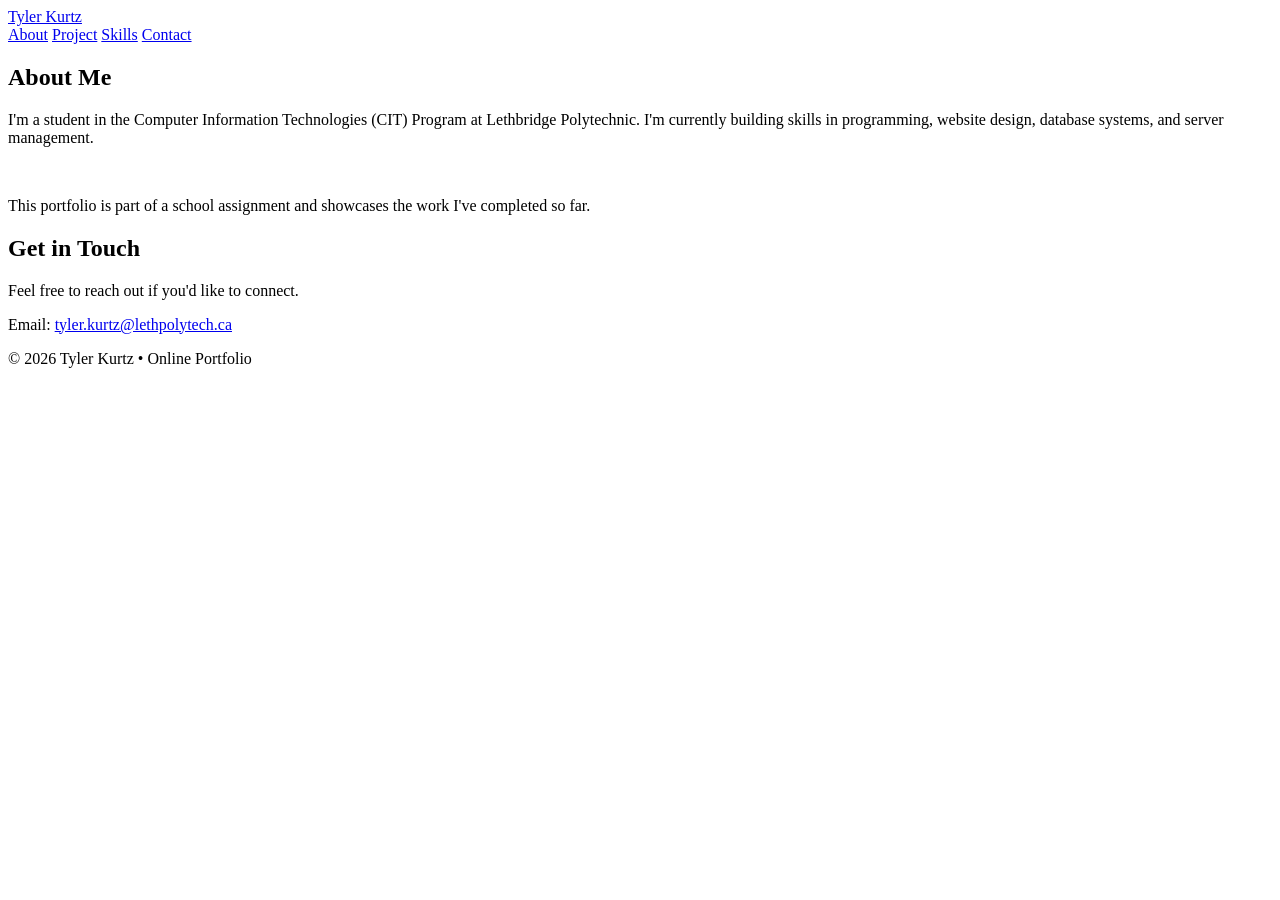
==== about.html @ 63c8ae58 "second commit" ====
<!DOCTYPE html>
<html lang="en">
<head>
  <meta charset="UTF-8">
  <meta name="viewport" content="width=device-width, initial-scale=1.0">
  <title>About | Tyler Kurtz</title>
  <link rel="icon" href="data:image/svg+xml,<svg xmlns='http://www.w3.org/2000/svg' viewBox='0 0 100 100'><rect width='100' height='100' rx='18' fill='%23111111'/><text x='50' y='67' font-size='48' text-anchor='middle' fill='white' font-family='Arial, sans-serif' font-weight='bold'>TK</text></svg>">
  <link rel="stylesheet" href="design.css">
</head>
<body>

  <header>
    <a href="index.html" class="logo">Tyler Kurtz</a>
    <nav>
      <a href="about.html">About</a>
      <a href="project.html">Project</a>
      <a href="skills.html">Skills</a>
      <a href="contact.html">Contact</a>
    </nav>
  </header>

  <section class="page-content">
    <div class="container">
      <h1>About Me</h1>
      <p>
        I'm a student in the Computer Information Technologies (CIT) Program at Lethbridge Polytechnic.
        I'm currently building skills in programming, website design, database systems, and server management.
      </p>
      <br>
      <p>
        This portfolio is part of a school assignment and showcases the work I've completed so far.
      </p>
    </div>
  </section>

    <section class="contact">
    <div class="container">
      <h2>Get in Touch</h2>
      <p>Feel free to reach out if you'd like to connect.</p>
      <p>
        Email: <a href="mailto:tyler.kurtz@lethpolytech.ca">tyler.kurtz@lethpolytech.ca</a>
      </p>
    </div>
  </section>

  <footer>
    <div class="container">
      © 2026 Tyler Kurtz • Online Portfolio
    </div>
  </footer>

</body>
</html>
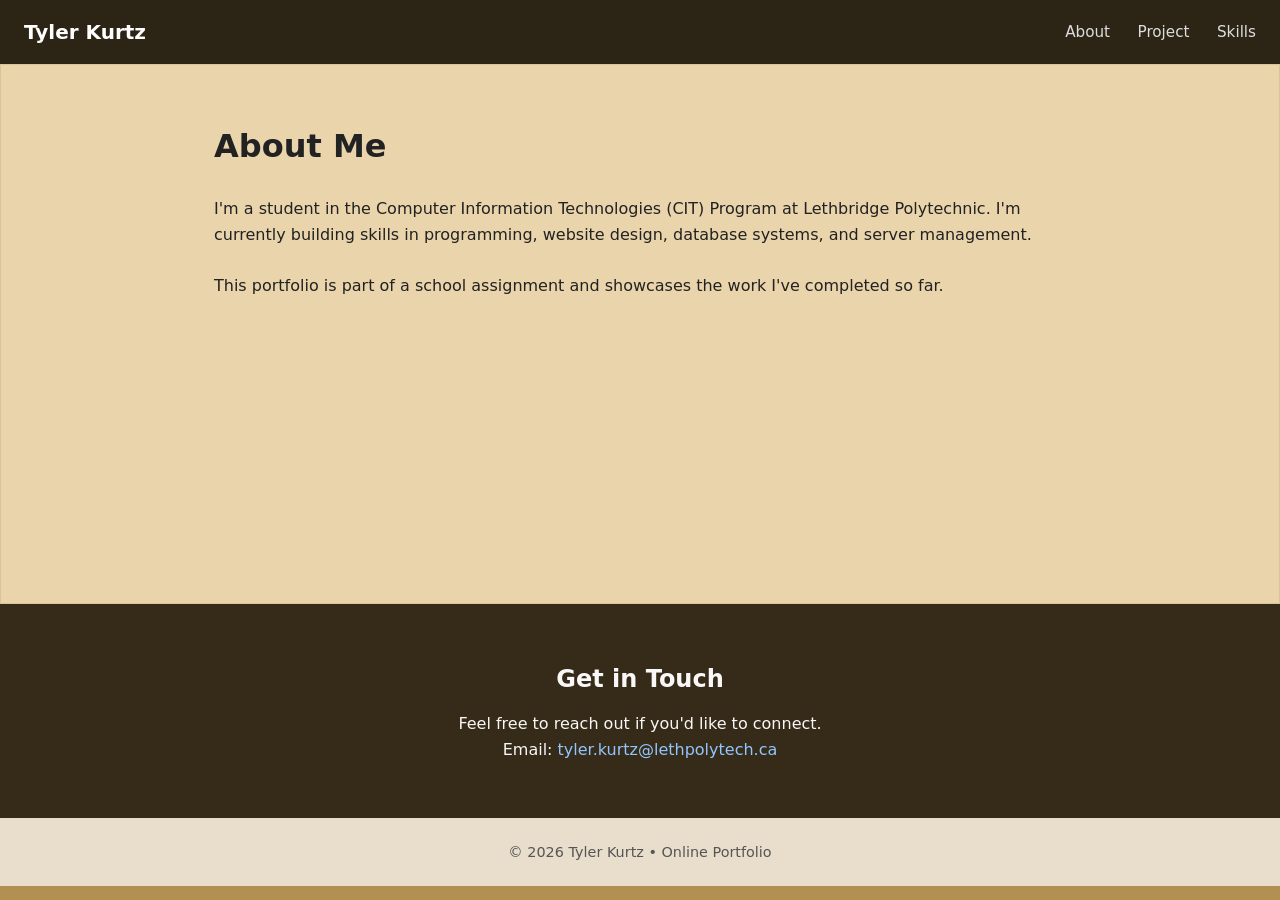
==== commit c3de6768: "big third commit" ====
--- a/about.html
+++ b/about.html
@@ -15,7 +15,6 @@
       <a href="about.html">About</a>
       <a href="project.html">Project</a>
       <a href="skills.html">Skills</a>
-      <a href="contact.html">Contact</a>
     </nav>
   </header>
 
@@ -49,5 +48,6 @@
     </div>
   </footer>
 
+<script src="script.js"></script>
 </body>
 </html>
--- a/design.css
+++ b/design.css
@@ -0,0 +1,307 @@
+/* BASE */
+* {
+  margin: 0;
+  padding: 0;
+  box-sizing: border-box;
+}
+
+body {
+  font-family: system-ui, -apple-system, BlinkMacSystemFont, "Segoe UI", Roboto, Arial, sans-serif;
+  line-height: 1.6;
+  color: #222;
+  background-color: #f8f9fa;
+}
+
+a {
+  color: #186dec;
+  text-decoration: none;
+}
+
+a:hover {
+  text-decoration: underline;
+}
+
+.container {
+  max-width: 900px;
+  margin: 0 auto;
+  padding: 0 1.5rem;
+}
+
+/* HEADER */
+header {
+  background: #111;
+  color: white;
+  padding: 1rem 1.5rem;
+  display: flex;
+  justify-content: space-between;
+  align-items: center;
+  position: sticky;
+  top: 0;
+  z-index: 100;
+}
+
+.logo {
+  font-weight: 700;
+  font-size: 1.25rem;
+  color: white;
+  text-decoration: none;
+}
+
+nav a {
+  color: #ddd;
+  margin-left: 1.4rem;
+  font-size: 0.95rem;
+}
+
+nav a:hover {
+  color: white;
+  text-decoration: none;
+}
+
+/* HERO */
+.hero {
+  padding: 4.5rem 0 3.5rem;
+  text-align: center;
+  background: white;
+}
+
+.hero h1 {
+  font-size: 2.4rem;
+  margin-bottom: 0.4rem;
+}
+
+.subtitle {
+  color: #555;
+  font-size: 1.15rem;
+  margin-bottom: 1.2rem;
+}
+
+.intro {
+  max-width: 620px;
+  margin: 0 auto 2rem;
+  color: #444;
+}
+
+/* BUTTON */
+.btn {
+  display: inline-block;
+  background: #391ded;
+  color: white;
+  padding: 0.7rem 1.5rem;
+  border-radius: 6px;
+  font-weight: 500;
+  transition: background 0.2s;
+}
+
+.btn:hover {
+  background: #1d4ed8;
+  text-decoration: none;
+}
+
+/* SECTIONS */
+.section {
+  padding: 3.5rem 0;
+}
+
+.section h2 {
+  font-size: 1.7rem;
+  margin-bottom: 1.5rem;
+  border-bottom: 2px solid #e5e7eb;
+  padding-bottom: 0.5rem;
+}
+
+/* PROJECT CARD */
+.project-card {
+  background: white;
+  border-radius: 10px;
+  overflow: hidden;
+  box-shadow: 0 4px 14px rgba(0, 0, 0, 0.07);
+}
+
+.project-card img {
+  width: 100%;
+  height: 480px;
+  object-fit: cover;
+  background: #e5e7eb;
+  display: block;
+}
+
+.project-content {
+  padding: 1.6rem;
+}
+
+.project-content h3 {
+  margin-bottom: 0.6rem;
+}
+
+.project-content p {
+  color: #555;
+  margin-bottom: 1rem;
+}
+
+.tags {
+  margin-bottom: 1.1rem;
+}
+
+.tag {
+  display: inline-block;
+  background: #e0e7ff;
+  color: #3730a3;
+  font-size: 0.8rem;
+  padding: 0.25rem 0.75rem;
+  border-radius: 999px;
+  margin-right: 0.4rem;
+  margin-bottom: 0.3rem;
+}
+
+/* SKILLS */
+.skills-grid {
+  display: flex;
+  flex-wrap: wrap;
+  gap: 0.7rem;
+}
+
+.skill {
+  background: white;
+  border: 1px solid #e5e7eb;
+  padding: 0.5rem 1.1rem;
+  border-radius: 6px;
+  font-size: 0.95rem;
+}
+
+/* CONTACT */
+.contact {
+  background: #111;
+  color: rgb(249, 247, 247);
+  text-align: center;
+  padding: 3.5rem 0;
+}
+
+.contact h2 {
+  border: none;
+  margin-bottom: 0.8rem;
+}
+
+.contact a {
+  color: #93c5fd;
+}
+
+/* FOOTER */
+footer {
+  text-align: center;
+  padding: 1.4rem 0;
+  background: #e5e7eb;
+  color: #555;
+  font-size: 0.9rem;
+}
+
+/* PAGE CONTENT */
+.page-content {
+  padding: 3.5rem 0;
+  min-height: 60vh;
+}
+
+.page-content h1 {
+  font-size: 2rem;
+  margin-bottom: 1.5rem;
+}
+
+/* PROJECT PREVIEW */
+.preview-frame {
+  width: 100%;
+  height: 750px;
+  border: 1px solid #ddd;
+  border-radius: 8px;
+  display: block;
+  background: white;
+}
+
+.project-wide {
+  max-width: 1200px;
+}
+
+/* RESPONSIVE */
+@media (max-width: 640px) {
+  header {
+    flex-direction: column;
+    gap: 0.8rem;
+  }
+
+  nav a {
+    margin-left: 0.9rem;
+  }
+
+  .hero h1 {
+    font-size: 1.9rem;
+  }
+
+  .project-card img {
+    height: 200px;
+  }
+
+  .preview-frame {
+    height: 500px;
+  }
+}
+/* Making everything follow the background color */
+:root {
+  --scroll-bg: rgb(177, 144, 82);
+}
+
+body {
+  background-color: var(--scroll-bg);
+  transition: background-color 0.15s linear;
+}
+
+.hero,
+.project-card,
+.skill,
+.page-content {
+  background-color: color-mix(in srgb, var(--scroll-bg) 18%, white);
+  border: 1px solid color-mix(in srgb, var(--scroll-bg) 25%, transparent);
+}
+
+
+
+.contact {
+  background-color: color-mix(in srgb, var(--scroll-bg) 80%, black);
+}
+
+footer {
+  background-color: color-mix(in srgb, var(--scroll-bg) 30%, #e5e7eb);
+}
+/* ===== Scroll color system (more reliable) ===== */
+:root {
+  --scroll-bg: rgb(177, 144, 82);
+}
+
+body {
+  background-color: var(--scroll-bg);
+  transition: background-color 0.15s linear;
+}
+
+/* Make all major sections follow the background */
+.hero,
+.project-card,
+.skill,
+.page-content,
+.section {
+  background-color: rgba(242, 223, 184, 0.88);
+}
+
+header {
+  background-color: rgba(0, 0, 0, 0.75);
+  backdrop-filter: blur(8px);
+}
+
+.contact {
+  background-color: rgba(0, 0, 0, 0.7);
+}
+
+footer {
+  background-color: rgba(255, 255, 255, 0.7);
+}
+
+.project-card {
+  border: 1px solid rgba(255, 255, 255, 0.3);
+}
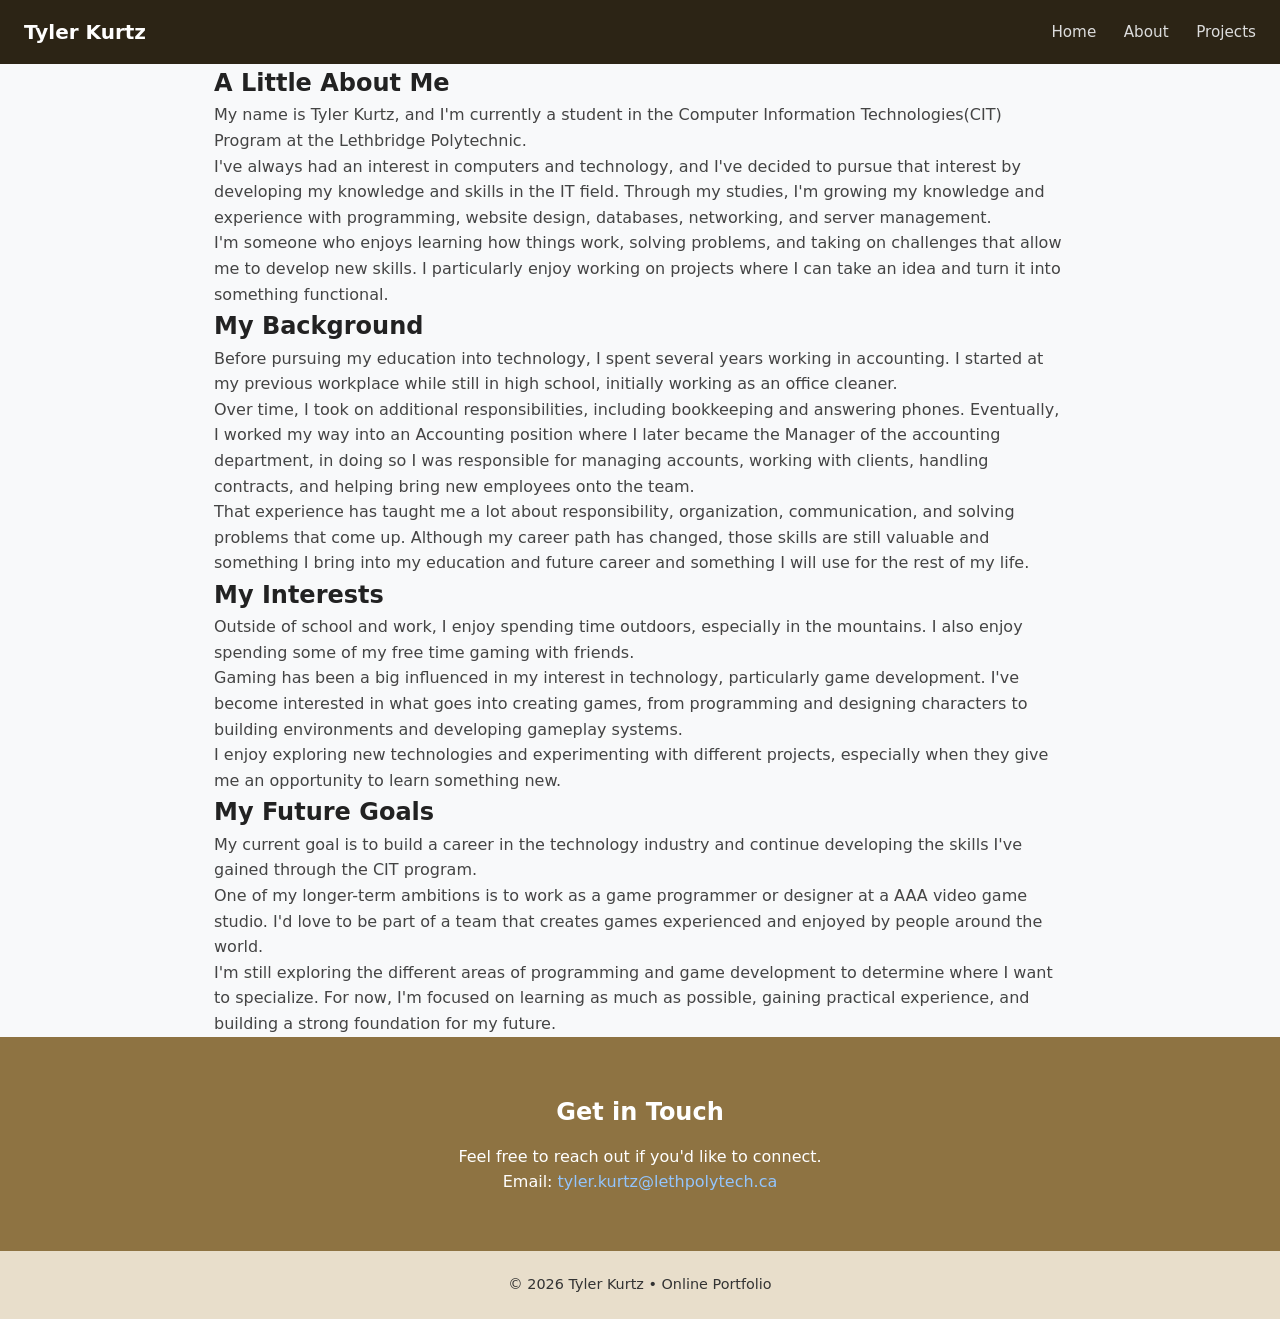
==== commit 0292620c: "Majoy 4th commit" ====
--- a/about.html
+++ b/about.html
@@ -1,3 +1,4 @@
+
 <!DOCTYPE html>
 <html lang="en">
 <head>
@@ -5,49 +6,140 @@
   <meta name="viewport" content="width=device-width, initial-scale=1.0">
   <title>About | Tyler Kurtz</title>
   <link rel="icon" href="data:image/svg+xml,<svg xmlns='http://www.w3.org/2000/svg' viewBox='0 0 100 100'><rect width='100' height='100' rx='18' fill='%23111111'/><text x='50' y='67' font-size='48' text-anchor='middle' fill='white' font-family='Arial, sans-serif' font-weight='bold'>TK</text></svg>">
-  <link rel="stylesheet" href="design.css">
+  <link rel="stylesheet" href="css/design.css">
 </head>
 <body>
 
+  <!-- HEADER -->
   <header>
     <a href="index.html" class="logo">Tyler Kurtz</a>
     <nav>
+      <a href="index.html">Home</a>
       <a href="about.html">About</a>
-      <a href="project.html">Project</a>
-      <a href="skills.html">Skills</a>
+      <a href="project.html">Projects</a>
     </nav>
   </header>
 
-  <section class="page-content">
+  <!-- ABOUT CONTENT -->
+  <section class="about-content">
     <div class="container">
-      <h1>About Me</h1>
+
+      <!-- INTRODUCTION -->
+      <div class="about-block">
+        <h1>A Little About Me</h1>
+
+        <p>
+          My name is Tyler Kurtz, and I'm currently a student in the Computer Information Technologies(CIT) Program at the Lethbridge Polytechnic.
+        </p>
+
+        <p>
+          I've always had an interest in computers and technology,
+          and I've decided to pursue that interest by developing my knowledge and skills in the IT field. Through my studies, I'm growing my knowledge and experience with programming, website design, databases, networking, and server management.
+        </p>
+
+        <p>
+          I'm someone who enjoys learning how things work, solving problems, and taking on challenges that allow me to develop new skills. I particularly enjoy working on projects where I can take an idea and turn it into something functional.
+        </p>
+      </div>
+
+      <!-- BACKGROUND -->
+      <div class="about-block">
+        <h2>My Background</h2>
+
+        <p>
+          Before pursuing my education into technology, I spent several years working in accounting. I started at my previous workplace while still in high school, initially working as an office cleaner.
+        </p>
+
+        <p>
+          Over time, I took on additional responsibilities, including bookkeeping and answering phones. Eventually, I worked my way into an Accounting  position where I later became the Manager of the accounting department, in doing so I was responsible for managing accounts, working with clients,
+          handling contracts, and helping bring new employees onto the team.
+        </p>
+
+        <p>
+          That experience has taught me a lot about responsibility,
+          organization, communication, and solving problems that come up.
+          Although my career path has changed, those skills are
+          still valuable and something I bring into my education
+          and future career and something I will use for the rest of my life.
+        </p>
+      </div>
+
+      <!-- INTERESTS -->
+      <div class="about-block">
+        <h2>My Interests</h2>
+
+        <p>
+          Outside of school and work, I enjoy spending time outdoors,
+          especially in the mountains. I also enjoy spending some of my free
+          time gaming with friends.
+        </p>
+
+        <p>
+          Gaming has been a big influenced in my interest in technology,
+          particularly game development. I've become interested
+          in what goes into creating games, from programming and
+          designing characters to building environments and
+          developing gameplay systems.
+        </p>
+
+        <p>
+          I enjoy exploring new technologies and experimenting
+          with different projects, especially when they give me
+          an opportunity to learn something new.
+        </p>
+      </div>
+
+      <!-- FUTURE GOALS -->
+      <div class="about-block">
+        <h2>My Future Goals</h2>
+
+        <p>
+          My current goal is to build a career in the technology
+          industry and continue developing the skills I've gained
+          through the CIT program.
+        </p>
+
+        <p>
+          One of my longer-term ambitions is to work as a game
+          programmer or designer at a AAA video game studio.
+          I'd love to be part of a team that creates games
+          experienced and enjoyed by people around the world.
+        </p>
+
+        <p>
+          I'm still exploring the different areas of programming
+          and game development to determine where I want to
+          specialize. For now, I'm focused on learning as much
+          as possible, gaining practical experience, and
+          building a strong foundation for my future.
+        </p>
+      </div>
+
+    </div>
+  </section>
+
+  <!-- CONTACT -->
+  <section class="contact">
+    <div class="container">
+      <h2>Get in Touch</h2>
+      <p>Feel free to reach out if you'd like to connect.</p>
       <p>
-        I'm a student in the Computer Information Technologies (CIT) Program at Lethbridge Polytechnic.
-        I'm currently building skills in programming, website design, database systems, and server management.
-      </p>
-      <br>
-      <p>
-        This portfolio is part of a school assignment and showcases the work I've completed so far.
+        Email:
+        <a href="mailto:tyler.kurtz@lethpolytech.ca">
+          tyler.kurtz@lethpolytech.ca
+        </a>
       </p>
     </div>
   </section>
 
-    <section class="contact">
-    <div class="container">
-      <h2>Get in Touch</h2>
-      <p>Feel free to reach out if you'd like to connect.</p>
-      <p>
-        Email: <a href="mailto:tyler.kurtz@lethpolytech.ca">tyler.kurtz@lethpolytech.ca</a>
-      </p>
-    </div>
-  </section>
-
+  <!-- FOOTER -->
   <footer>
     <div class="container">
       © 2026 Tyler Kurtz • Online Portfolio
     </div>
   </footer>
 
-<script src="script.js"></script>
+  <script src="js/script.js"></script>
+
 </body>
-</html>+</html>
--- a/css/design.css
+++ b/css/design.css
@@ -0,0 +1,430 @@
+
+/* ========================================
+   BASE & COLOUR SYSTEM
+======================================== */
+
+:root {
+  --scroll-bg: rgb(177, 144, 82);
+  --surface-light: color-mix(in srgb, var(--scroll-bg) 18%, white);
+  --surface-card: color-mix(in srgb, var(--scroll-bg) 8%, white);
+  --surface-dark: color-mix(in srgb, var(--scroll-bg) 80%, black);
+  --surface-footer: color-mix(in srgb, var(--scroll-bg) 30%, white);
+}
+
+* {
+  margin: 0;
+  padding: 0;
+  box-sizing: border-box;
+}
+
+body {
+  font-family: system-ui, -apple-system, BlinkMacSystemFont,
+    "Segoe UI", Roboto, Arial, sans-serif;
+  line-height: 1.6;
+  color: #222;
+  background-color: var(--scroll-bg);
+  transition: background-color 0.15s linear;
+  min-height: 100vh;
+}
+
+a {
+  color: #186dec;
+  text-decoration: none;
+}
+
+a:hover {
+  text-decoration: underline;
+}
+
+.container {
+  max-width: 900px;
+  margin: 0 auto;
+  padding: 0 1.5rem;
+}
+
+/* ========================================
+   HEADER
+======================================== */
+
+header {
+  background-color: color-mix(in srgb, var(--scroll-bg) 25%, black);
+  color: white;
+  padding: 1rem 1.5rem;
+  display: flex;
+  justify-content: space-between;
+  align-items: center;
+  position: sticky;
+  top: 0;
+  z-index: 100;
+  backdrop-filter: blur(8px);
+  transition: background-color 0.15s linear;
+}
+
+.logo {
+  font-weight: 700;
+  font-size: 1.25rem;
+  color: white;
+  text-decoration: none;
+}
+
+nav a {
+  color: #ddd;
+  margin-left: 1.4rem;
+  font-size: 0.95rem;
+}
+
+nav a:hover {
+  color: white;
+  text-decoration: none;
+}
+
+/* ========================================
+   HERO
+======================================== */
+
+.hero {
+  padding: 4.5rem 0 3.5rem;
+  text-align: center;
+  background-color: var(--surface-light);
+  transition: background-color 0.15s linear;
+}
+
+.hero h1 {
+  font-size: 2.4rem;
+  margin-bottom: 0.4rem;
+}
+
+.subtitle {
+  color: #555;
+  font-size: 1.15rem;
+  margin-bottom: 1.2rem;
+}
+
+.intro {
+  max-width: 620px;
+  margin: 0 auto 2rem;
+  color: #444;
+}
+
+/* ========================================
+   BUTTON
+======================================== */
+
+.btn {
+  display: inline-block;
+  background: #391ded;
+  color: white;
+  padding: 0.7rem 1.5rem;
+  border-radius: 6px;
+  font-weight: 500;
+  transition: background 0.2s;
+}
+
+.btn:hover {
+  background: #1d4ed8;
+  text-decoration: none;
+}
+
+/* ========================================
+   SECTIONS
+======================================== */
+
+.section {
+  padding: 3.5rem 0;
+  background-color: var(--surface-light);
+  transition: background-color 0.15s linear;
+}
+
+.section h2 {
+  font-size: 1.7rem;
+  margin-bottom: 1.5rem;
+  border-bottom: 2px solid rgba(0, 0, 0, 0.12);
+  padding-bottom: 0.5rem;
+}
+
+/* ========================================
+   PROJECT CARD
+======================================== */
+
+.project-card {
+  background-color: var(--surface-card);
+  border-radius: 10px;
+  overflow: hidden;
+  border: 1px solid rgba(255, 255, 255, 0.35);
+  box-shadow: 0 4px 14px rgba(0, 0, 0, 0.07);
+  transition: background-color 0.15s linear;
+}
+
+.project-card img {
+  width: 100%;
+  height: 480px;
+  object-fit: cover;
+  background: #e5e7eb;
+  display: block;
+}
+
+.project-content {
+  padding: 1.6rem;
+}
+
+.project-content h3 {
+  margin-bottom: 0.6rem;
+}
+
+.project-content p {
+  color: #555;
+  margin-bottom: 1rem;
+}
+
+.tags {
+  margin-bottom: 1.1rem;
+}
+
+.tag {
+  display: inline-block;
+  background: #e0e7ff;
+  color: #3730a3;
+  font-size: 0.8rem;
+  padding: 0.25rem 0.75rem;
+  border-radius: 999px;
+  margin-right: 0.4rem;
+  margin-bottom: 0.3rem;
+}
+
+/* ========================================
+   SKILLS
+======================================== */
+
+.skills-grid {
+  display: flex;
+  flex-wrap: wrap;
+  gap: 0.7rem;
+}
+
+.skill {
+  background-color: var(--surface-card);
+  border: 1px solid rgba(0, 0, 0, 0.12);
+  padding: 0.5rem 1.1rem;
+  border-radius: 6px;
+  font-size: 0.95rem;
+  transition: background-color 0.15s linear;
+}
+
+/* ========================================
+   CONTACT
+======================================== */
+
+.contact {
+  background-color: var(--surface-dark);
+  color: white;
+  text-align: center;
+  padding: 3.5rem 0;
+  transition: background-color 0.15s linear;
+}
+
+.contact h2 {
+  border: none;
+  margin-bottom: 0.8rem;
+}
+
+.contact a {
+  color: #93c5fd;
+}
+
+/* ========================================
+   FOOTER
+======================================== */
+
+footer {
+  text-align: center;
+  padding: 1.4rem 0;
+  background-color: var(--surface-footer);
+  color: #444;
+  font-size: 0.9rem;
+  transition: background-color 0.15s linear;
+}
+
+/* ========================================
+   PAGE CONTENT
+======================================== */
+
+.page-content {
+  padding: 3.5rem 0;
+  min-height: 60vh;
+  background-color: var(--surface-light);
+  transition: background-color 0.15s linear;
+}
+
+.page-content h1 {
+  font-size: 2rem;
+  margin-bottom: 1.5rem;
+}
+
+/* ========================================
+   PROJECT PREVIEW
+======================================== */
+
+.preview-frame {
+  width: 100%;
+  height: 750px;
+  border: 1px solid #ddd;
+  border-radius: 8px;
+  display: block;
+  background-color: var(--surface-card);
+  transition: background-color 0.15s linear;
+}
+
+.project-wide {
+  max-width: 1200px;
+}
+
+/* ========================================
+   RESPONSIVE
+======================================== */
+
+@media (max-width: 640px) {
+  header {
+    flex-direction: column;
+    gap: 0.8rem;
+  }
+
+  nav a {
+    margin-left: 0.9rem;
+  }
+
+  .hero h1 {
+    font-size: 1.9rem;
+  }
+
+  .project-card img {
+    height: 200px;
+  }
+
+  .preview-frame {
+    height: 500px;
+  }
+}
+
+/* FIX: SKILLS SECTION SPACING */
+
+.page-content.skills-section {
+  min-height: unset;
+  height: auto;
+  padding: 2rem 0 1rem;
+}
+
+/* Bring featured project closer to skills */
+
+.section {
+  padding-top: 1.5rem;
+}
+
+/* ========================================
+   GLOBAL PORTFOLIO COLOUR THEME
+======================================== */
+
+/* Main page background stays consistent */
+body {
+  background-color: #f8f9fa;
+  color: #222;
+}
+
+/* All main content sections */
+.hero,
+.section,
+.page-content,
+.about-hero,
+.about-content {
+  background-color: #f8f9fa;
+  color: #222;
+}
+
+/* Cards and individual skill boxes */
+.project-card,
+.skill,
+.preview-frame {
+  background-color: #ffffff;
+}
+
+/* Header follows scroll colour */
+header {
+  background-color: color-mix(in srgb, var(--scroll-bg) 25%, black);
+  transition: background-color 0.15s linear;
+}
+
+/* Footer follows scroll colour */
+footer {
+  background-color: color-mix(in srgb, var(--scroll-bg) 30%, white);
+  color: #333;
+  transition: background-color 0.15s linear;
+}
+
+/* Keep headings and content readable */
+.about-block p,
+.skills-description,
+.subtitle,
+.intro {
+  color: #444;
+}
+
+/* Skills section spacing */
+.page-content.skills-section {
+  min-height: unset;
+  height: auto;
+  padding: 2rem 0 1rem;
+}
+
+/* Featured project spacing */
+.section {
+  padding-top: 1.5rem;
+}
+
+/* Resume Section */
+.resume-section {
+  padding: 3rm 0;
+  background-color: #f8f9fa;
+}
+
+.resume-section h2 {
+  font-size: 1.7rem;
+  margin-bottom: 1.5rem;
+  text-align: left;
+}
+
+.resume {
+  display: flex;
+  justify-content: center;
+}
+
+.resume img {
+  display: block;
+  width:  100%;
+  max-width: 500px;
+  height: auto;
+  border-radius: 8px;
+}
+
+/* CONTACT LINKS */
+
+.contact-links {
+    display: flex;
+    justify-content: center;
+    flex-wrap: wrap;
+    gap: 1rem;
+    margin-top: 1.5rem;
+}
+
+.contact-links a {
+    display: inline-block;
+    padding: 0.7rem 1.5rem;
+    background-color: #ffffff;
+    color: #222;
+    border-radius: 6px;
+    font-weight: 500;
+    text-decoration: none;
+    transition: background-color 0.2s;
+}
+
+.contact-links a:hover {
+    background-color: #e5e7eb;
+}
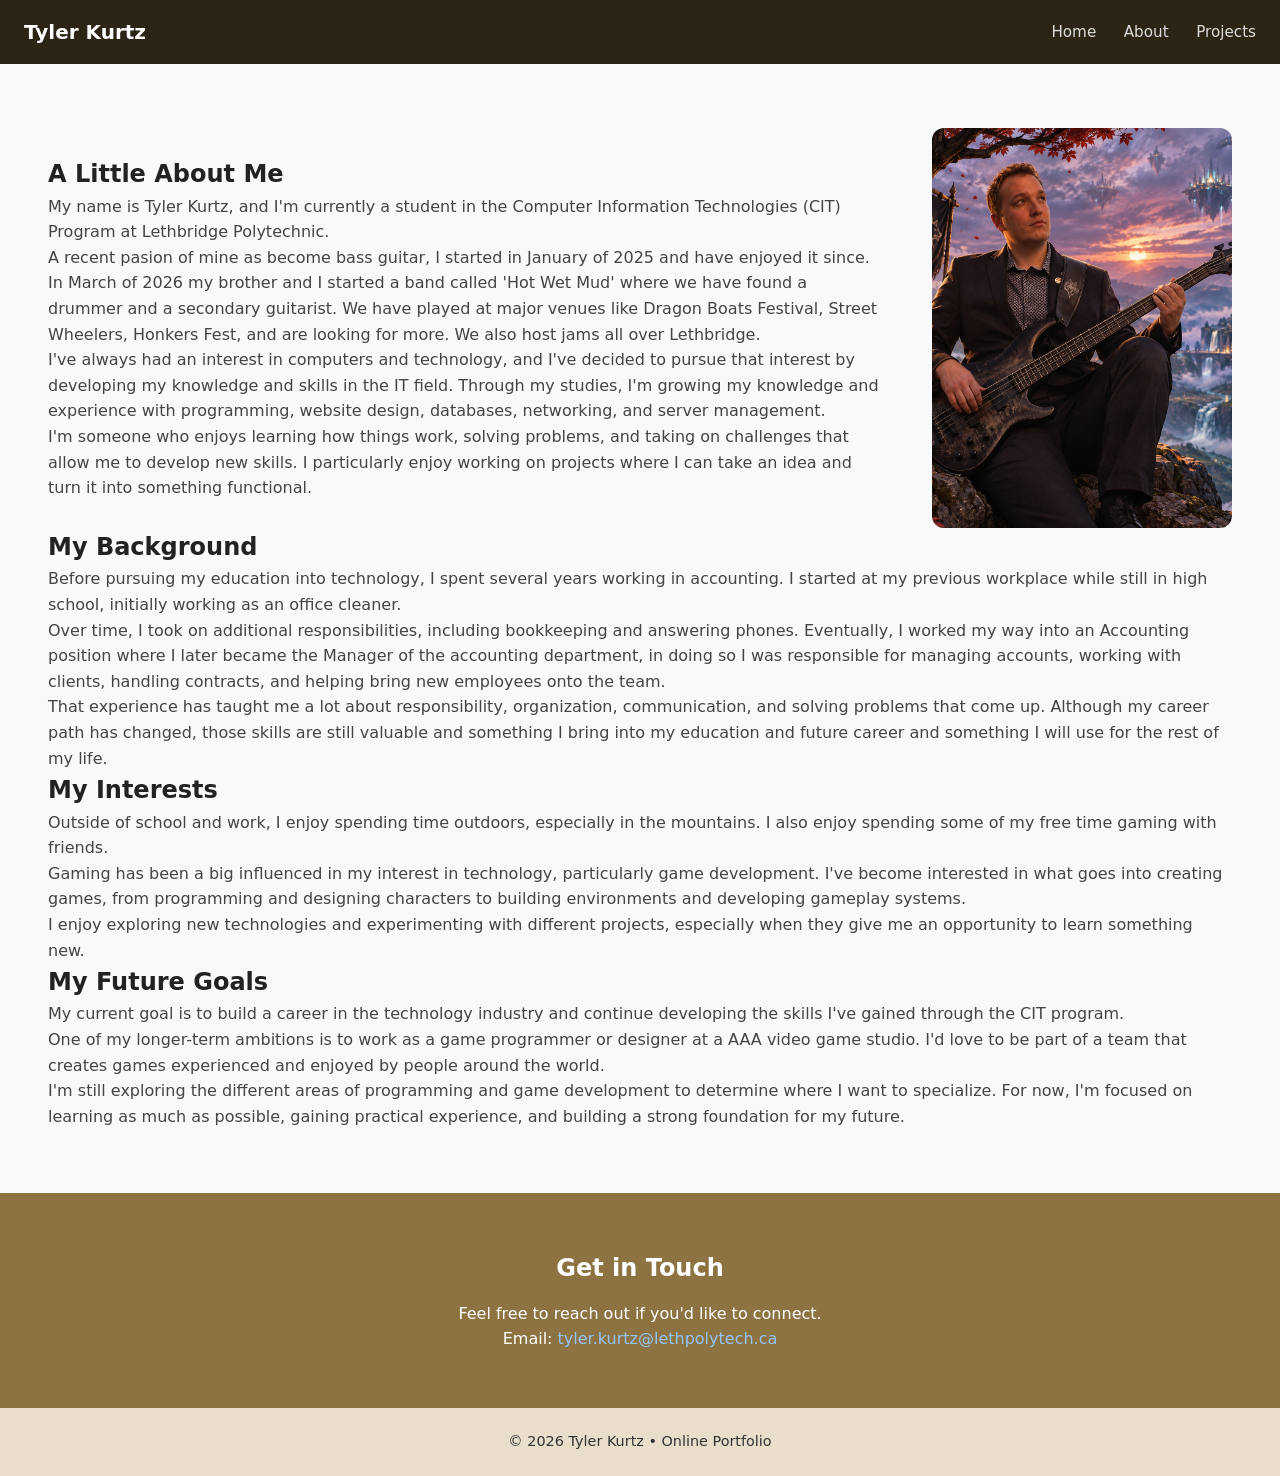
==== commit 07e90457: "closer to final commit" ====
--- a/about.html
+++ b/about.html
@@ -24,23 +24,52 @@
   <section class="about-content">
     <div class="container">
 
-      <!-- INTRODUCTION -->
-      <div class="about-block">
+
+<!-- INTRODUCTION -->
+<div class="about-layout">
+
+    <div class="about-block about-text">
         <h1>A Little About Me</h1>
 
         <p>
-          My name is Tyler Kurtz, and I'm currently a student in the Computer Information Technologies(CIT) Program at the Lethbridge Polytechnic.
+            My name is Tyler Kurtz, and I'm currently a student in the
+            Computer Information Technologies (CIT) Program at
+            Lethbridge Polytechnic.
         </p>
 
         <p>
-          I've always had an interest in computers and technology,
-          and I've decided to pursue that interest by developing my knowledge and skills in the IT field. Through my studies, I'm growing my knowledge and experience with programming, website design, databases, networking, and server management.
+          A recent pasion of mine as become bass guitar, I started in 
+          January of 2025 and have enjoyed it since. In March of 2026
+          my brother and I started a band called 'Hot Wet Mud' where
+          we have found a drummer and a secondary guitarist. We have 
+          played at major venues like Dragon Boats Festival, Street Wheelers,
+          Honkers Fest, and are looking for more. We also host jams all
+          over Lethbridge.
         </p>
 
         <p>
-          I'm someone who enjoys learning how things work, solving problems, and taking on challenges that allow me to develop new skills. I particularly enjoy working on projects where I can take an idea and turn it into something functional.
+            I've always had an interest in computers and technology,
+            and I've decided to pursue that interest by developing my
+            knowledge and skills in the IT field. Through my studies,
+            I'm growing my knowledge and experience with programming,
+            website design, databases, networking, and server management.
         </p>
-      </div>
+
+        <p>
+            I'm someone who enjoys learning how things work, solving
+            problems, and taking on challenges that allow me to develop
+            new skills. I particularly enjoy working on projects where
+            I can take an idea and turn it into something functional.
+        </p>
+    </div>
+
+    <div class="about-image">
+        <img src="images/Photo_2.png"
+             alt="">
+    </div>
+
+</div>
+
 
       <!-- BACKGROUND -->
       <div class="about-block">
--- a/css/design.css
+++ b/css/design.css
@@ -1,430 +1,595 @@
 
 /* ========================================
-   BASE & COLOUR SYSTEM
+   01. COLOURS & VARIABLES
 ======================================== */
 
 :root {
-  --scroll-bg: rgb(177, 144, 82);
-  --surface-light: color-mix(in srgb, var(--scroll-bg) 18%, white);
-  --surface-card: color-mix(in srgb, var(--scroll-bg) 8%, white);
-  --surface-dark: color-mix(in srgb, var(--scroll-bg) 80%, black);
-  --surface-footer: color-mix(in srgb, var(--scroll-bg) 30%, white);
-}
+    /* Updated by script.js when scrolling */
+    --scroll-bg: rgb(177, 144, 82);
+
+    /* Main website colours */
+    --page-bg: #f8f9fa;
+    --card-bg: #ffffff;
+    --text-primary: #222;
+    --text-secondary: #444;
+
+    /* Header, footer, and contact colours */
+    --header-bg: color-mix(in srgb, var(--scroll-bg) 25%, black);
+    --footer-bg: color-mix(in srgb, var(--scroll-bg) 30%, white);
+    --contact-bg: color-mix(in srgb, var(--scroll-bg) 80%, black);
+
+    /* Buttons and links */
+    --link-color: #186dec;
+    --button-bg: #391ded;
+    --button-hover: #1d4ed8;
+}
+
+
+/* ========================================
+   02. GLOBAL / BASE STYLES
+======================================== */
 
 * {
-  margin: 0;
-  padding: 0;
-  box-sizing: border-box;
+    margin: 0;
+    padding: 0;
+    box-sizing: border-box;
 }
 
 body {
-  font-family: system-ui, -apple-system, BlinkMacSystemFont,
-    "Segoe UI", Roboto, Arial, sans-serif;
-  line-height: 1.6;
-  color: #222;
-  background-color: var(--scroll-bg);
-  transition: background-color 0.15s linear;
-  min-height: 100vh;
+    font-family: system-ui, -apple-system, BlinkMacSystemFont,
+        "Segoe UI", Roboto, Arial, sans-serif;
+    line-height: 1.6;
+    color: var(--text-primary);
+    background-color: var(--page-bg);
+    min-height: 100vh;
 }
 
 a {
-  color: #186dec;
-  text-decoration: none;
+    color: var(--link-color);
+    text-decoration: none;
 }
 
 a:hover {
-  text-decoration: underline;
-}
-
+    text-decoration: underline;
+}
+
+/* Main content width */
 .container {
-  max-width: 900px;
-  margin: 0 auto;
-  padding: 0 1.5rem;
-}
-
-/* ========================================
-   HEADER
+    width: 100%;
+    max-width: 1400px;
+    margin: 0 auto;
+    padding: 0 3rem;
+}
+
+
+/* ========================================
+   03. HEADER & NAVIGATION
 ======================================== */
 
 header {
-  background-color: color-mix(in srgb, var(--scroll-bg) 25%, black);
-  color: white;
-  padding: 1rem 1.5rem;
-  display: flex;
-  justify-content: space-between;
-  align-items: center;
-  position: sticky;
-  top: 0;
-  z-index: 100;
-  backdrop-filter: blur(8px);
-  transition: background-color 0.15s linear;
-}
-
+    display: flex;
+    justify-content: space-between;
+    align-items: center;
+
+    padding: 1rem 1.5rem;
+
+    position: sticky;
+    top: 0;
+    z-index: 100;
+
+    background-color: var(--header-bg);
+    color: white;
+
+    backdrop-filter: blur(8px);
+    transition: background-color 0.15s linear;
+}
+
+/* Website name */
 .logo {
-  font-weight: 700;
-  font-size: 1.25rem;
-  color: white;
-  text-decoration: none;
-}
-
+    font-weight: 700;
+    font-size: 1.25rem;
+    color: white;
+    text-decoration: none;
+}
+
+/* Navigation links */
 nav a {
-  color: #ddd;
-  margin-left: 1.4rem;
-  font-size: 0.95rem;
+    color: #ddd;
+    margin-left: 1.4rem;
+    font-size: 0.95rem;
 }
 
 nav a:hover {
-  color: white;
-  text-decoration: none;
-}
-
-/* ========================================
-   HERO
+    color: white;
+    text-decoration: none;
+}
+
+
+/* ========================================
+   04. BUTTONS
+======================================== */
+
+.btn {
+    display: inline-block;
+
+    background-color: var(--button-bg);
+    color: white;
+
+    padding: 0.7rem 1.5rem;
+    border-radius: 6px;
+    font-weight: 500;
+
+    transition: background-color 0.2s;
+}
+
+.btn:hover {
+    background-color: var(--button-hover);
+    text-decoration: none;
+}
+
+
+/* ========================================
+   05. HOMEPAGE - HERO SECTION
 ======================================== */
 
 .hero {
-  padding: 4.5rem 0 3.5rem;
-  text-align: center;
-  background-color: var(--surface-light);
-  transition: background-color 0.15s linear;
+    padding: 5rem 0;
+    background-color: var(--page-bg);
+    text-align: center;
 }
 
 .hero h1 {
-  font-size: 2.4rem;
-  margin-bottom: 0.4rem;
-}
-
+    font-size: 2.4rem;
+    margin-bottom: 0.4rem;
+}
+
+/* Student subtitle */
 .subtitle {
-  color: #555;
-  font-size: 1.15rem;
-  margin-bottom: 1.2rem;
-}
-
+    color: var(--text-secondary);
+    font-size: 1.15rem;
+    margin-bottom: 1.2rem;
+}
+
+/* Introduction paragraph */
 .intro {
-  max-width: 620px;
-  margin: 0 auto 2rem;
-  color: #444;
-}
-
-/* ========================================
-   BUTTON
-======================================== */
-
-.btn {
-  display: inline-block;
-  background: #391ded;
-  color: white;
-  padding: 0.7rem 1.5rem;
-  border-radius: 6px;
-  font-weight: 500;
-  transition: background 0.2s;
-}
-
-.btn:hover {
-  background: #1d4ed8;
-  text-decoration: none;
-}
-
-/* ========================================
-   SECTIONS
+    max-width: 620px;
+    margin: 0 auto 2rem;
+    color: var(--text-secondary);
+}
+
+/* Putting the text and my portrait side by side */
+.hero-layout {
+    display: flex;
+    align-items: center;
+    justify-content: center;
+    gap: 5rem;
+    text-align: left;
+}
+
+.hero-text {
+    flex: 1;
+    max-width: 650px;
+    min-width: 0;
+}
+
+.hero-text .intro {
+    margin-left: 0;
+    margin-right: 0;
+}
+
+/* Homepage portrait */
+.hero-image {
+    flex: 0 0 360px;
+}
+
+.hero-image img {
+    display: block;
+    width: 100%;
+    height: 380px;
+
+    object-fit: cover;
+    object-position: center 25%;
+
+    border-radius: 12px;
+}
+
+
+/* ========================================
+   06. HOMEPAGE - TECHNICAL SKILLS
+======================================== */
+
+.page-content.skills-section {
+    min-height: unset;
+    height: auto;
+    padding: 2rem 0 1rem;
+}
+
+/* Skills container */
+.skills-grid {
+    display: flex;
+    flex-wrap: wrap;
+    gap: 0.7rem;
+}
+
+/* Individual skill boxes */
+.skill {
+    background-color: var(--card-bg);
+    border: 1px solid rgba(0, 0, 0, 0.12);
+
+    padding: 0.5rem 1.1rem;
+    border-radius: 6px;
+    font-size: 0.95rem;
+}
+
+.skills-description {
+    color: var(--text-secondary);
+}
+
+
+/* ========================================
+   07. GENERAL CONTENT SECTIONS
 ======================================== */
 
 .section {
-  padding: 3.5rem 0;
-  background-color: var(--surface-light);
-  transition: background-color 0.15s linear;
+    padding: 1.5rem 0 3.5rem;
+    background-color: var(--page-bg);
 }
 
 .section h2 {
-  font-size: 1.7rem;
-  margin-bottom: 1.5rem;
-  border-bottom: 2px solid rgba(0, 0, 0, 0.12);
-  padding-bottom: 0.5rem;
-}
-
-/* ========================================
-   PROJECT CARD
+    font-size: 1.7rem;
+    margin-bottom: 1.5rem;
+
+    border-bottom: 2px solid rgba(0, 0, 0, 0.12);
+    padding-bottom: 0.5rem;
+}
+
+/* General content pages */
+.page-content {
+    padding: 3.5rem 0;
+    min-height: 60vh;
+    background-color: var(--page-bg);
+}
+
+.page-content h1 {
+    font-size: 2rem;
+    margin-bottom: 1.5rem;
+}
+
+
+/* ========================================
+   08. PROJECTS - CARDS & CONTENT
 ======================================== */
 
 .project-card {
-  background-color: var(--surface-card);
-  border-radius: 10px;
-  overflow: hidden;
-  border: 1px solid rgba(255, 255, 255, 0.35);
-  box-shadow: 0 4px 14px rgba(0, 0, 0, 0.07);
-  transition: background-color 0.15s linear;
-}
-
+    background-color: var(--card-bg);
+
+    border-radius: 10px;
+    overflow: hidden;
+
+    border: 1px solid rgba(255, 255, 255, 0.35);
+    box-shadow: 0 4px 14px rgba(0, 0, 0, 0.07);
+}
+
+/* Project screenshot - display entire image */
 .project-card img {
-  width: 100%;
-  height: 480px;
-  object-fit: cover;
-  background: #e5e7eb;
-  display: block;
-}
-
+    display: block;
+    width: 100%;
+    height: auto;
+
+    object-fit: contain;
+    background-color: #e5e7eb;
+}
+
+/* Project description */
 .project-content {
-  padding: 1.6rem;
+    padding: 1.6rem;
 }
 
 .project-content h3 {
-  margin-bottom: 0.6rem;
+    margin-bottom: 0.6rem;
 }
 
 .project-content p {
-  color: #555;
-  margin-bottom: 1rem;
-}
-
+    color: #555;
+    margin-bottom: 1rem;
+}
+
+/* Project technology tags */
 .tags {
-  margin-bottom: 1.1rem;
+    margin-bottom: 1.1rem;
 }
 
 .tag {
-  display: inline-block;
-  background: #e0e7ff;
-  color: #3730a3;
-  font-size: 0.8rem;
-  padding: 0.25rem 0.75rem;
-  border-radius: 999px;
-  margin-right: 0.4rem;
-  margin-bottom: 0.3rem;
-}
-
-/* ========================================
-   SKILLS
-======================================== */
-
-.skills-grid {
-  display: flex;
-  flex-wrap: wrap;
-  gap: 0.7rem;
-}
-
-.skill {
-  background-color: var(--surface-card);
-  border: 1px solid rgba(0, 0, 0, 0.12);
-  padding: 0.5rem 1.1rem;
-  border-radius: 6px;
-  font-size: 0.95rem;
-  transition: background-color 0.15s linear;
-}
-
-/* ========================================
-   CONTACT
-======================================== */
-
-.contact {
-  background-color: var(--surface-dark);
-  color: white;
-  text-align: center;
-  padding: 3.5rem 0;
-  transition: background-color 0.15s linear;
-}
-
-.contact h2 {
-  border: none;
-  margin-bottom: 0.8rem;
-}
-
-.contact a {
-  color: #93c5fd;
-}
-
-/* ========================================
-   FOOTER
-======================================== */
-
-footer {
-  text-align: center;
-  padding: 1.4rem 0;
-  background-color: var(--surface-footer);
-  color: #444;
-  font-size: 0.9rem;
-  transition: background-color 0.15s linear;
-}
-
-/* ========================================
-   PAGE CONTENT
-======================================== */
-
-.page-content {
-  padding: 3.5rem 0;
-  min-height: 60vh;
-  background-color: var(--surface-light);
-  transition: background-color 0.15s linear;
-}
-
-.page-content h1 {
-  font-size: 2rem;
-  margin-bottom: 1.5rem;
-}
-
-/* ========================================
-   PROJECT PREVIEW
+    display: inline-block;
+
+    background-color: #e0e7ff;
+    color: #3730a3;
+
+    font-size: 0.8rem;
+    padding: 0.25rem 0.75rem;
+    border-radius: 999px;
+
+    margin-right: 0.4rem;
+    margin-bottom: 0.3rem;
+}
+
+
+/* ========================================
+   09. PROJECTS - WEBSITE PREVIEW
 ======================================== */
 
 .preview-frame {
-  width: 100%;
-  height: 750px;
-  border: 1px solid #ddd;
-  border-radius: 8px;
-  display: block;
-  background-color: var(--surface-card);
-  transition: background-color 0.15s linear;
-}
-
+    display: block;
+    width: 100%;
+    height: 750px;
+
+    border: 1px solid #ddd;
+    border-radius: 8px;
+    background-color: var(--card-bg);
+}
+
+/* Wider container for project previews */
 .project-wide {
-  max-width: 1200px;
-}
-
-/* ========================================
-   RESPONSIVE
-======================================== */
-
-@media (max-width: 640px) {
-  header {
-    flex-direction: column;
-    gap: 0.8rem;
-  }
-
-  nav a {
-    margin-left: 0.9rem;
-  }
-
-  .hero h1 {
-    font-size: 1.9rem;
-  }
-
-  .project-card img {
-    height: 200px;
-  }
-
-  .preview-frame {
-    height: 500px;
-  }
-}
-
-/* FIX: SKILLS SECTION SPACING */
-
-.page-content.skills-section {
-  min-height: unset;
-  height: auto;
-  padding: 2rem 0 1rem;
-}
-
-/* Bring featured project closer to skills */
-
-.section {
-  padding-top: 1.5rem;
-}
-
-/* ========================================
-   GLOBAL PORTFOLIO COLOUR THEME
-======================================== */
-
-/* Main page background stays consistent */
-body {
-  background-color: #f8f9fa;
-  color: #222;
-}
-
-/* All main content sections */
-.hero,
-.section,
-.page-content,
+    max-width: 1200px;
+}
+
+
+
+/* ========================================
+   10. HOMEPAGE - RESUME
+======================================== */
+
+.resume-section {
+    padding: 3rem 0;
+    background-color: var(--page-bg);
+}
+
+.resume-section h2 {
+    font-size: 1.7rem;
+    margin-bottom: 1.5rem;
+    text-align: left;
+}
+
+/* Resume card - desktop layout */
+.resume-card {
+    display: grid;
+    grid-template-columns: minmax(0, 1fr) minmax(280px, 0.8fr);
+    align-items: center;
+    gap: 3rem;
+    padding: 2rem;
+}
+
+/* Resume preview container */
+.resume {
+    display: flex;
+    justify-content: center;
+    min-width: 0;
+}
+
+/* Resume preview image */
+.resume-card .resume img {
+    display: block;
+    width: 100%;
+    max-width: 500px;
+    height: auto;
+    object-fit: contain;
+    background-color: transparent;
+    border-radius: 8px;
+}
+
+/* Resume description */
+.resume-card .project-content {
+    padding: 0;
+}
+
+.resume-card .project-content h3 {
+    margin-bottom: 1rem;
+}
+
+.resume-card .project-content p {
+    margin-bottom: 1.5rem;
+}
+
+
+/* Mobile resume layout */
+@media (max-width: 900px) {
+    .resume-card {
+        grid-template-columns: 1fr;
+        gap: 1.5rem;
+        padding: 1.5rem;
+    }
+
+    .resume-card .project-content {
+        text-align: center;
+    }
+}
+
+
+/* ========================================
+   11. ABOUT ME - PAGE CONTENT
+======================================== */
+
 .about-hero,
 .about-content {
-  background-color: #f8f9fa;
-  color: #222;
-}
-
-/* Cards and individual skill boxes */
-.project-card,
-.skill,
-.preview-frame {
-  background-color: #ffffff;
-}
-
-/* Header follows scroll colour */
-header {
-  background-color: color-mix(in srgb, var(--scroll-bg) 25%, black);
-  transition: background-color 0.15s linear;
-}
-
-/* Footer follows scroll colour */
-footer {
-  background-color: color-mix(in srgb, var(--scroll-bg) 30%, white);
-  color: #333;
-  transition: background-color 0.15s linear;
-}
-
-/* Keep headings and content readable */
-.about-block p,
-.skills-description,
-.subtitle,
-.intro {
-  color: #444;
-}
-
-/* Skills section spacing */
-.page-content.skills-section {
-  min-height: unset;
-  height: auto;
-  padding: 2rem 0 1rem;
-}
-
-/* Featured project spacing */
-.section {
-  padding-top: 1.5rem;
-}
-
-/* Resume Section */
-.resume-section {
-  padding: 3rm 0;
-  background-color: #f8f9fa;
-}
-
-.resume-section h2 {
-  font-size: 1.7rem;
-  margin-bottom: 1.5rem;
-  text-align: left;
-}
-
-.resume {
-  display: flex;
-  justify-content: center;
-}
-
-.resume img {
-  display: block;
-  width:  100%;
-  max-width: 500px;
-  height: auto;
-  border-radius: 8px;
-}
-
-/* CONTACT LINKS */
-
+    background-color: var(--page-bg);
+    color: var(--text-primary);
+}
+
+.about-content {
+    padding: 4rem 0;
+}
+
+.about-block p {
+    color: var(--text-secondary);
+}
+
+/* Introduction text and portrait */
+.about-layout {
+    display: flex;
+    align-items: center;
+    justify-content: space-between;
+    gap: 3rem;
+}
+
+.about-text {
+    flex: 1;
+    min-width: 0;
+}
+
+/* About Me portrait */
+.about-image {
+    flex: 0 0 300px;
+}
+
+.about-image img {
+    display: block;
+    width: 100%;
+    height: 400px;
+
+    object-fit: cover;
+    object-position: center 25%;
+
+    border-radius: 12px;
+}
+
+
+/* ========================================
+   12. CONTACT SECTION
+======================================== */
+
+.contact {
+    background-color: var(--contact-bg);
+    color: white;
+
+    text-align: center;
+    padding: 3.5rem 0;
+
+    transition: background-color 0.15s linear;
+}
+
+.contact h2 {
+    border: none;
+    margin-bottom: 0.8rem;
+}
+
+.contact a {
+    color: #93c5fd;
+}
+
+/* Contact buttons */
 .contact-links {
     display: flex;
     justify-content: center;
     flex-wrap: wrap;
+
     gap: 1rem;
     margin-top: 1.5rem;
 }
 
 .contact-links a {
     display: inline-block;
+
     padding: 0.7rem 1.5rem;
-    background-color: #ffffff;
+    background-color: white;
     color: #222;
+
     border-radius: 6px;
     font-weight: 500;
     text-decoration: none;
+
     transition: background-color 0.2s;
 }
 
 .contact-links a:hover {
     background-color: #e5e7eb;
-}+}
+
+
+/* ========================================
+   13. FOOTER
+======================================== */
+
+footer {
+    text-align: center;
+    padding: 1.4rem 0;
+
+    background-color: var(--footer-bg);
+    color: #333;
+
+    font-size: 0.9rem;
+    transition: background-color 0.15s linear;
+}
+
+
+/* ========================================
+   14. RESPONSIVE - TABLETS & MOBILE
+   Screens 768px wide or smaller
+======================================== */
+
+@media (max-width: 900px) {
+
+    /* Homepage portrait layout */
+    .hero-layout {
+        flex-direction: column-reverse;
+        gap: 2rem;
+        text-align: center;
+    }
+
+    .hero-image {
+        flex: none;
+        width: 100%;
+        max-width: 300px;
+    }
+
+    .hero-image img {
+        height: 350px;
+    }
+
+    .hero-text .intro {
+        margin-left: auto;
+        margin-right: auto;
+    }
+
+    /* About Me portrait layout */
+    .about-layout {
+        flex-direction: column-reverse;
+        gap: 1.5rem;
+    }
+
+    .about-image {
+        flex: none;
+        width: 100%;
+        max-width: 350px;
+    }
+
+    .about-image img {
+        height: auto;
+    }
+}
+
+/* ========================================
+   15. RESPONSIVE - SMALL PHONES
+======================================== */
+
+@media (max-width: 640px) {
+
+    /* Header */
+    header {
+        flex-direction: column;
+        gap: 0.8rem;
+    }
+
+    nav a {
+        margin-left: 0.9rem;
+    }
+
+    /* Homepage */
+    .hero h1 {
+        font-size: 1.9rem;
+    }
+
+    /* Website preview */
+    .preview-frame {
+        height: 500px;
+    }
+}
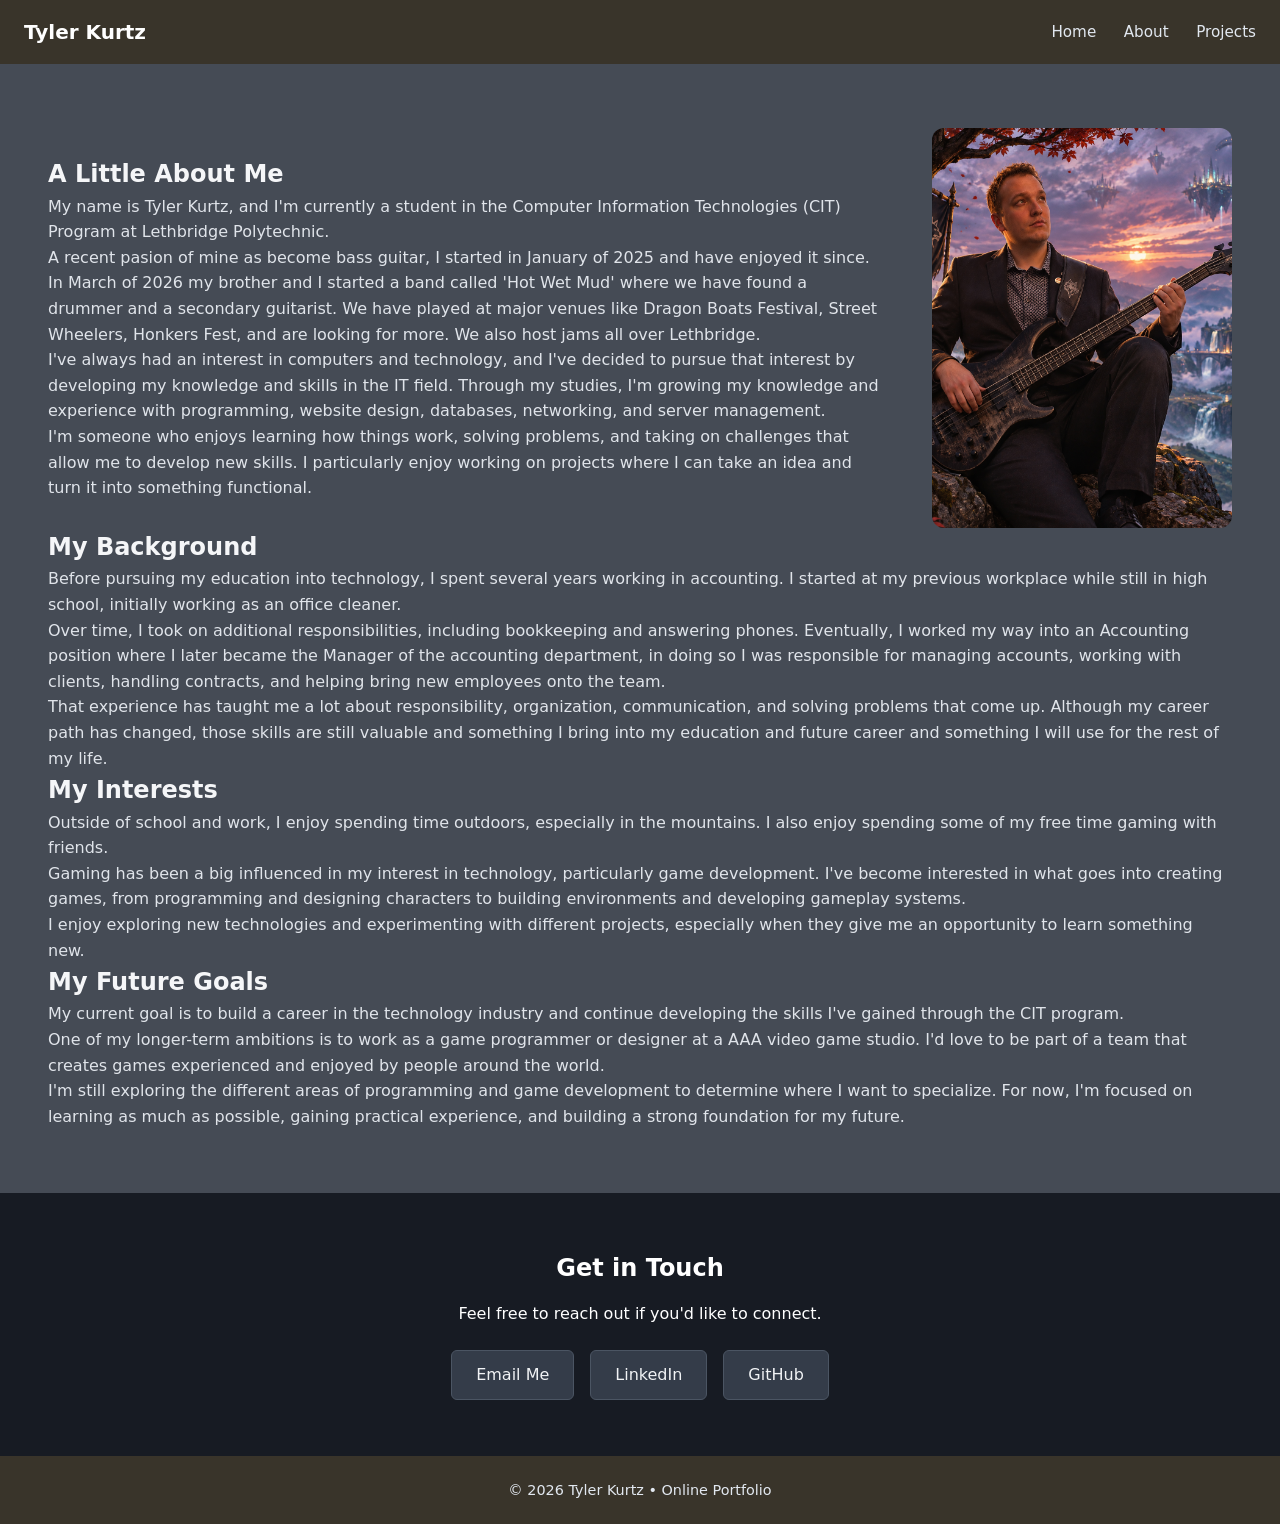
==== commit df32beb3: "getting closer" ====
--- a/about.html
+++ b/about.html
@@ -147,28 +147,42 @@
     </div>
   </section>
 
-  <!-- CONTACT -->
-  <section class="contact">
+    <!-- ========================================
+         FOOTER
+    ======================================== -->
+
+<section class="contact">
     <div class="container">
-      <h2>Get in Touch</h2>
-      <p>Feel free to reach out if you'd like to connect.</p>
-      <p>
-        Email:
-        <a href="mailto:tyler.kurtz@lethpolytech.ca">
-          tyler.kurtz@lethpolytech.ca
-        </a>
-      </p>
+        <h2>Get in Touch</h2>
+
+        <p>Feel free to reach out if you'd like to connect.</p>
+
+        <div class="contact-links">
+            <a href="mailto:tyler.kurtz@lethpolytech.ca">
+                Email Me
+            </a>
+
+            <a href="https://www.linkedin.com/in/tyler-kurtz-927a2838b/"
+               target="_blank"
+               rel="noopener noreferrer">
+                LinkedIn
+            </a>
+
+            <a href="https://github.com/Greywolf2081/Personal-Portfolio"
+               target="_blank"
+               rel="noopener noreferrer">
+                GitHub
+            </a>
+        </div>
     </div>
-  </section>
+</section>
 
-  <!-- FOOTER -->
   <footer>
     <div class="container">
       © 2026 Tyler Kurtz • Online Portfolio
     </div>
   </footer>
 
-  <script src="js/script.js"></script>
-
+<script src="js/script.js"></script>
 </body>
-</html>
+</html>
--- a/css/design.css
+++ b/css/design.css
@@ -1,4 +1,3 @@
-
 /* ========================================
    01. COLOURS & VARIABLES
 ======================================== */
@@ -8,22 +7,31 @@
     --scroll-bg: rgb(177, 144, 82);
 
     /* Main website colours */
-    --page-bg: #f8f9fa;
-    --card-bg: #ffffff;
-    --text-primary: #222;
-    --text-secondary: #444;
+--page-bg: #454b55;
+--card-bg: #555d68;
+--text-primary: #f5f6f8;
+--text-secondary: #e0e4ea;
 
     /* Header, footer, and contact colours */
-    --header-bg: color-mix(in srgb, var(--scroll-bg) 25%, black);
-    --footer-bg: color-mix(in srgb, var(--scroll-bg) 30%, white);
-    --contact-bg: color-mix(in srgb, var(--scroll-bg) 80%, black);
+    --header-bg: color-mix(
+        in srgb,
+        var(--scroll-bg) 25%,
+        #11151d
+    );
+
+    --footer-bg: color-mix(
+        in srgb,
+        var(--scroll-bg) 25%,
+        #11151d
+    );
+
+    --contact-bg: #171b23;
 
     /* Buttons and links */
-    --link-color: #186dec;
-    --button-bg: #391ded;
-    --button-hover: #1d4ed8;
-}
-
+    --link-color: #93c5fd;
+    --button-bg: #4338ca;
+    --button-hover: #5145e5;
+}
 
 /* ========================================
    02. GLOBAL / BASE STYLES
@@ -61,7 +69,6 @@
     padding: 0 3rem;
 }
 
-
 /* ========================================
    03. HEADER & NAVIGATION
 ======================================== */
@@ -94,7 +101,7 @@
 
 /* Navigation links */
 nav a {
-    color: #ddd;
+    color: #e2e8f0;
     margin-left: 1.4rem;
     font-size: 0.95rem;
 }
@@ -104,29 +111,25 @@
     text-decoration: none;
 }
 
-
 /* ========================================
    04. BUTTONS
 ======================================== */
 
 .btn {
     display: inline-block;
-
     background-color: var(--button-bg);
-    color: white;
-
+    color: #ffffff;
     padding: 0.7rem 1.5rem;
     border-radius: 6px;
     font-weight: 500;
-
     transition: background-color 0.2s;
 }
 
 .btn:hover {
     background-color: var(--button-hover);
+    color: #ffffff;
     text-decoration: none;
 }
-
 
 /* ========================================
    05. HOMEPAGE - HERO SECTION
@@ -193,7 +196,6 @@
     border-radius: 12px;
 }
 
-
 /* ========================================
    06. HOMEPAGE - TECHNICAL SKILLS
 ======================================== */
@@ -214,8 +216,8 @@
 /* Individual skill boxes */
 .skill {
     background-color: var(--card-bg);
-    border: 1px solid rgba(0, 0, 0, 0.12);
-
+    color: var(--text-primary);
+    border: 1px solid #414956;
     padding: 0.5rem 1.1rem;
     border-radius: 6px;
     font-size: 0.95rem;
@@ -224,7 +226,6 @@
 .skills-description {
     color: var(--text-secondary);
 }
-
 
 /* ========================================
    07. GENERAL CONTENT SECTIONS
@@ -255,19 +256,16 @@
     margin-bottom: 1.5rem;
 }
 
-
 /* ========================================
    08. PROJECTS - CARDS & CONTENT
 ======================================== */
 
 .project-card {
     background-color: var(--card-bg);
-
     border-radius: 10px;
     overflow: hidden;
-
-    border: 1px solid rgba(255, 255, 255, 0.35);
-    box-shadow: 0 4px 14px rgba(0, 0, 0, 0.07);
+    border: 1px solid #414956;
+    box-shadow: 0 4px 14px rgba(0, 0, 0, 0.15);
 }
 
 /* Project screenshot - display entire image */
@@ -281,17 +279,13 @@
 }
 
 /* Project description */
-.project-content {
-    padding: 1.6rem;
+.project-content p {
+    color: var(--text-secondary);
+    margin-bottom: 1rem;
 }
 
 .project-content h3 {
     margin-bottom: 0.6rem;
-}
-
-.project-content p {
-    color: #555;
-    margin-bottom: 1rem;
 }
 
 /* Project technology tags */
@@ -301,18 +295,14 @@
 
 .tag {
     display: inline-block;
-
-    background-color: #e0e7ff;
-    color: #3730a3;
-
+    background-color: #353e5b;
+    color: #c7d2fe;
     font-size: 0.8rem;
     padding: 0.25rem 0.75rem;
     border-radius: 999px;
-
     margin-right: 0.4rem;
     margin-bottom: 0.3rem;
 }
-
 
 /* ========================================
    09. PROJECTS - WEBSITE PREVIEW
@@ -333,7 +323,21 @@
     max-width: 1200px;
 }
 
-
+.project-details {
+    background-color: var(--card-bg);
+    padding: 2rem;
+    border-radius: 12px;
+    margin-bottom: 3rem;
+    border: 1px solid #414956;
+    box-shadow: 0 4px 14px rgba(0, 0, 0, 0.15);
+}
+
+.future-projects {
+    padding: 2rem;
+    background-color: var(--card-bg);
+    border: 1px solid #414956;
+    border-radius: 12px;
+}
 
 /* ========================================
    10. HOMEPAGE - RESUME
@@ -404,7 +408,6 @@
     }
 }
 
-
 /* ========================================
    11. ABOUT ME - PAGE CONTENT
 ======================================== */
@@ -452,7 +455,6 @@
     border-radius: 12px;
 }
 
-
 /* ========================================
    12. CONTACT SECTION
 ======================================== */
@@ -488,22 +490,19 @@
 
 .contact-links a {
     display: inline-block;
-
     padding: 0.7rem 1.5rem;
-    background-color: white;
-    color: #222;
-
+    background-color: #343c49;
+    color: #f1f3f5;
+    border: 1px solid #4b5563;
     border-radius: 6px;
     font-weight: 500;
     text-decoration: none;
-
     transition: background-color 0.2s;
 }
 
 .contact-links a:hover {
-    background-color: #e5e7eb;
-}
-
+    background-color: #465166;
+}
 
 /* ========================================
    13. FOOTER
@@ -512,14 +511,11 @@
 footer {
     text-align: center;
     padding: 1.4rem 0;
-
     background-color: var(--footer-bg);
-    color: #333;
-
+    color: #e2e8f0;
     font-size: 0.9rem;
     transition: background-color 0.15s linear;
 }
-
 
 /* ========================================
    14. RESPONSIVE - TABLETS & MOBILE
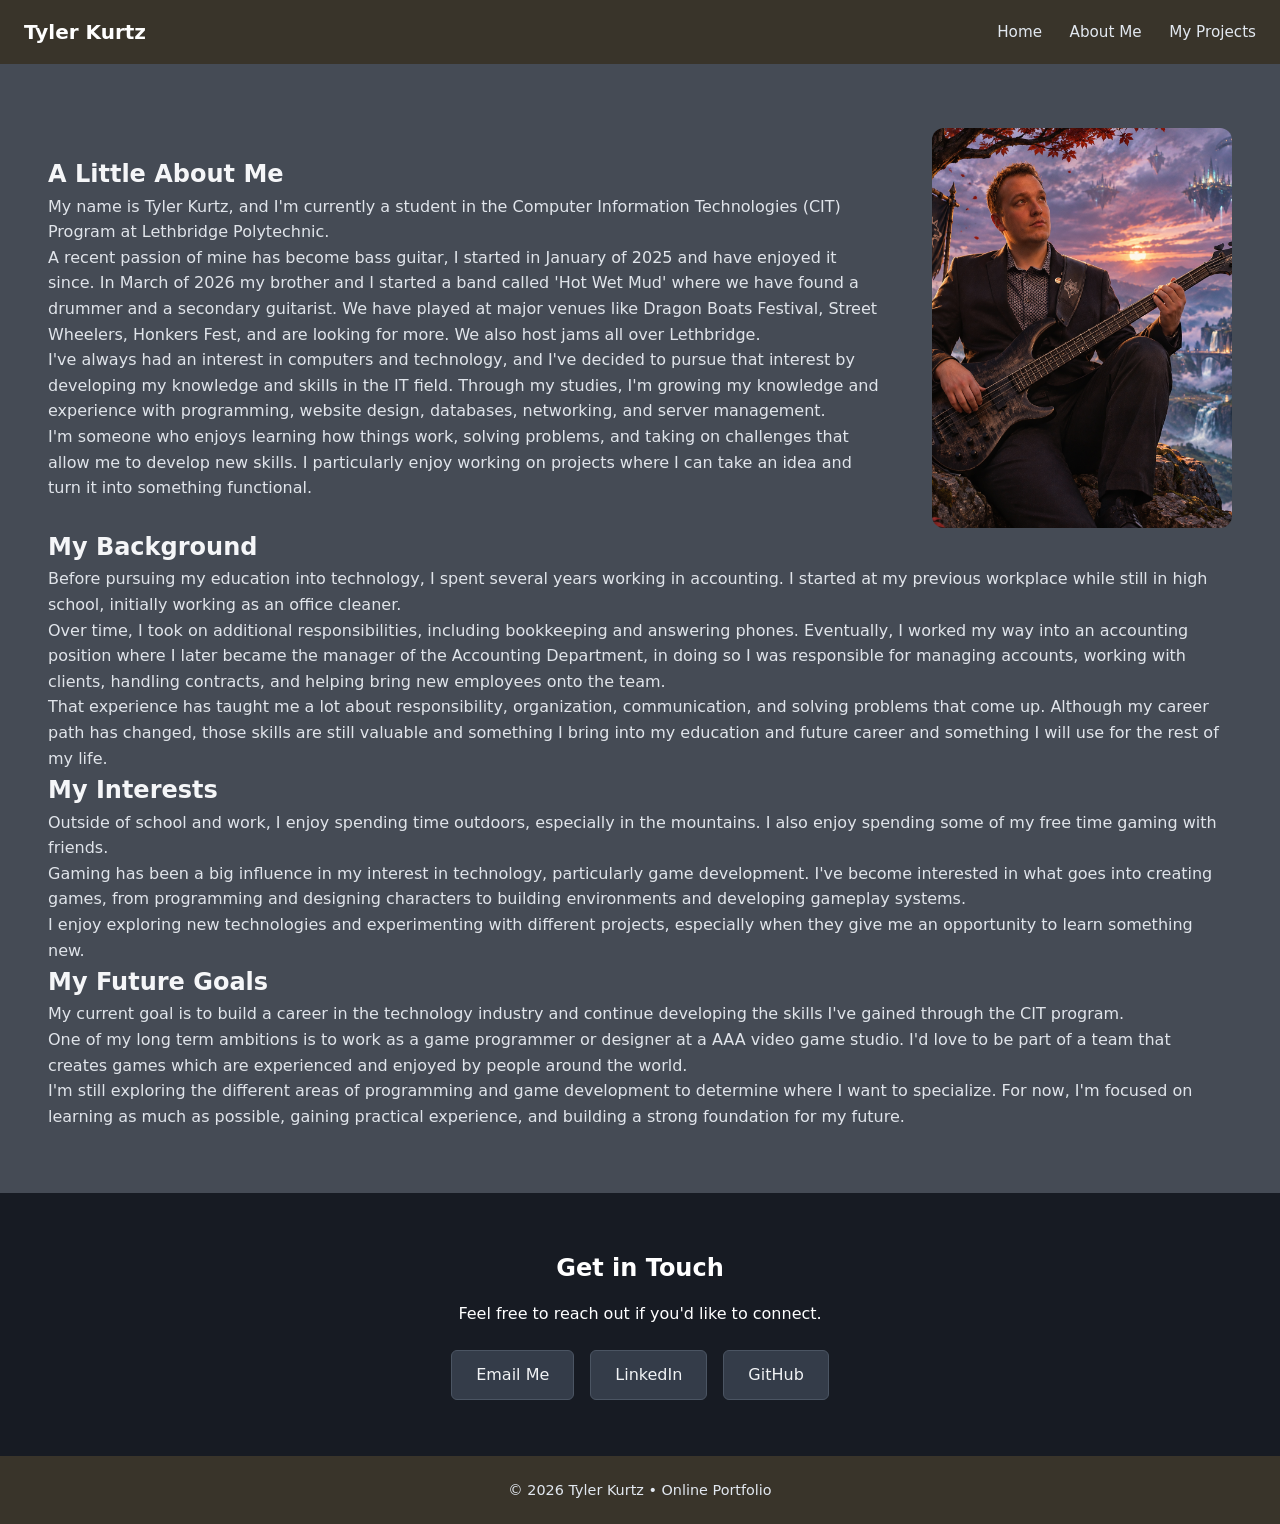
==== commit 2cadd9f4: "tiny commit" ====
--- a/about.html
+++ b/about.html
@@ -15,8 +15,8 @@
     <a href="index.html" class="logo">Tyler Kurtz</a>
     <nav>
       <a href="index.html">Home</a>
-      <a href="about.html">About</a>
-      <a href="project.html">Projects</a>
+      <a href="about.html">About Me</a>
+      <a href="project.html">My Projects</a>
     </nav>
   </header>
 
@@ -38,7 +38,7 @@
         </p>
 
         <p>
-          A recent pasion of mine as become bass guitar, I started in 
+          A recent passion of mine has become bass guitar, I started in 
           January of 2025 and have enjoyed it since. In March of 2026
           my brother and I started a band called 'Hot Wet Mud' where
           we have found a drummer and a secondary guitarist. We have 
@@ -80,7 +80,7 @@
         </p>
 
         <p>
-          Over time, I took on additional responsibilities, including bookkeeping and answering phones. Eventually, I worked my way into an Accounting  position where I later became the Manager of the accounting department, in doing so I was responsible for managing accounts, working with clients,
+          Over time, I took on additional responsibilities, including bookkeeping and answering phones. Eventually, I worked my way into an accounting position where I later became the manager of the Accounting Department, in doing so I was responsible for managing accounts, working with clients,
           handling contracts, and helping bring new employees onto the team.
         </p>
 
@@ -104,7 +104,7 @@
         </p>
 
         <p>
-          Gaming has been a big influenced in my interest in technology,
+          Gaming has been a big influence in my interest in technology,
           particularly game development. I've become interested
           in what goes into creating games, from programming and
           designing characters to building environments and
@@ -129,9 +129,9 @@
         </p>
 
         <p>
-          One of my longer-term ambitions is to work as a game
+          One of my long term ambitions is to work as a game
           programmer or designer at a AAA video game studio.
-          I'd love to be part of a team that creates games
+          I'd love to be part of a team that creates games which are
           experienced and enjoyed by people around the world.
         </p>
 
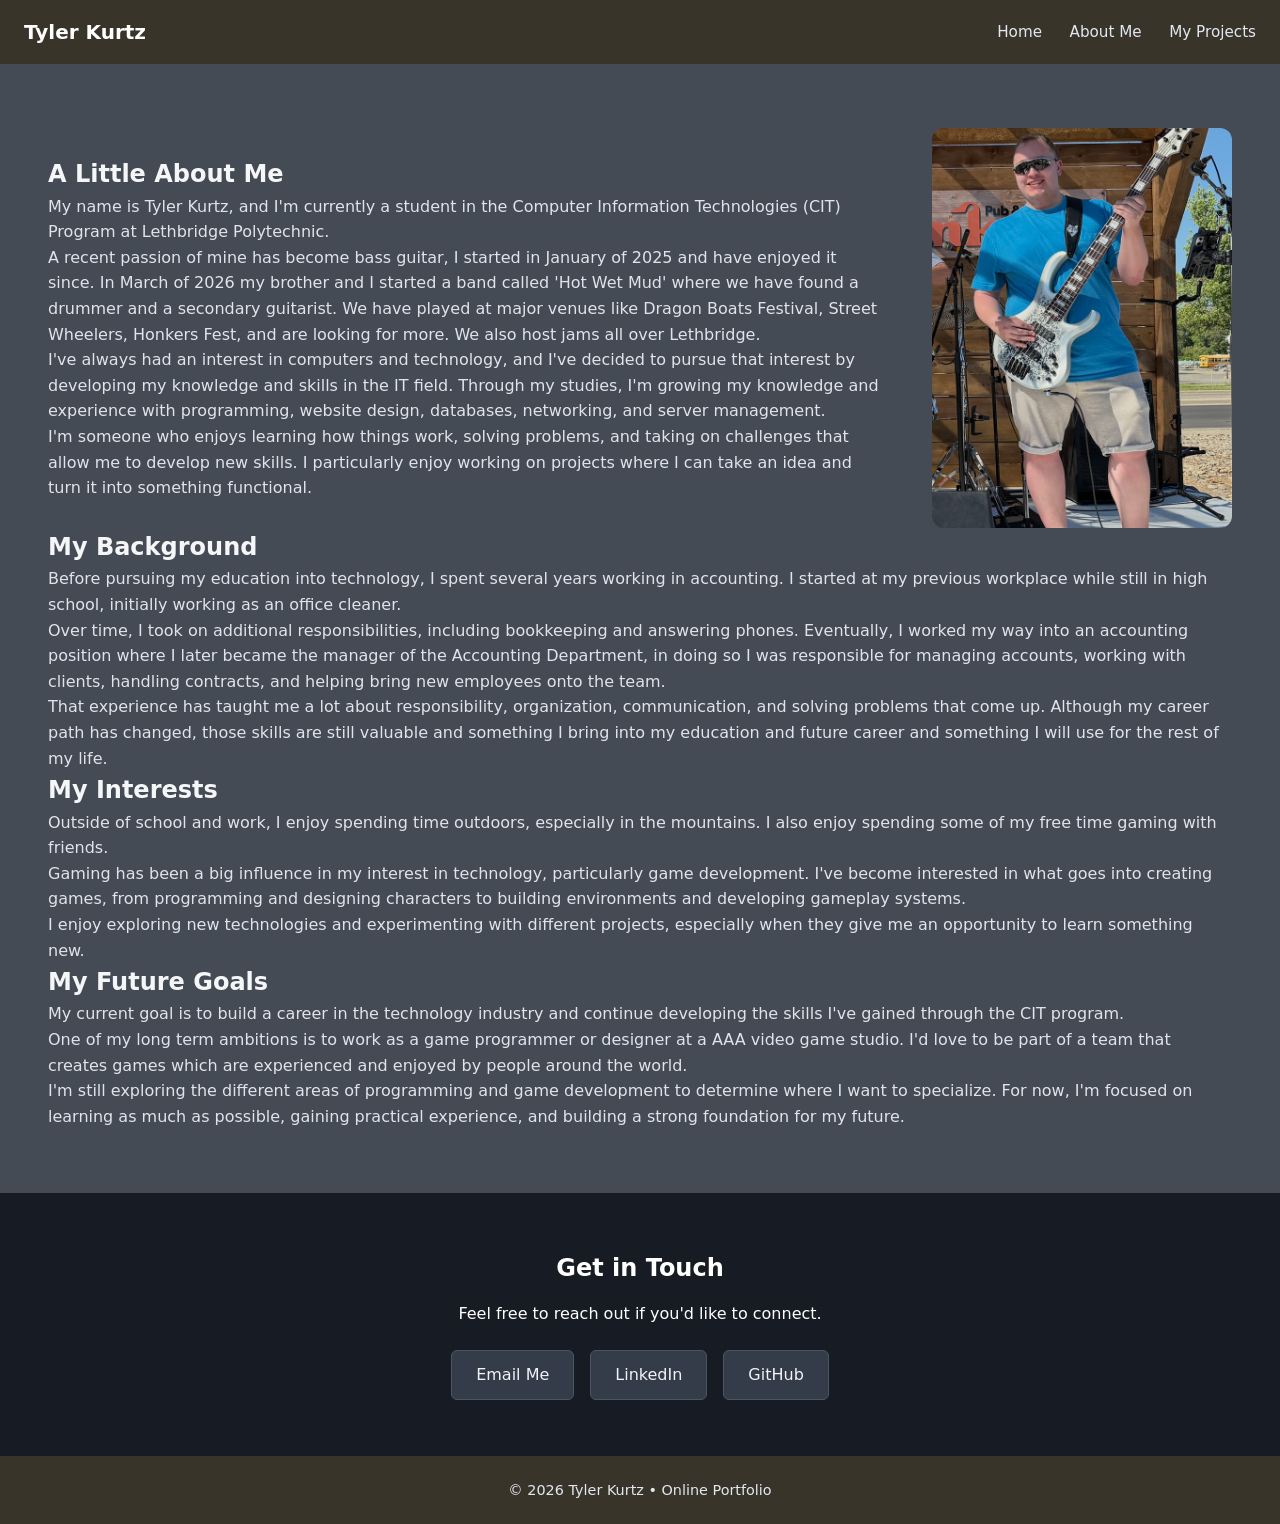
==== commit 6d3efea8: "removal of one photo to add another" ====
--- a/about.html
+++ b/about.html
@@ -64,7 +64,7 @@
     </div>
 
     <div class="about-image">
-        <img src="images/Photo_2.png"
+        <img src="images/stagePhoto.png"
              alt="">
     </div>
 
